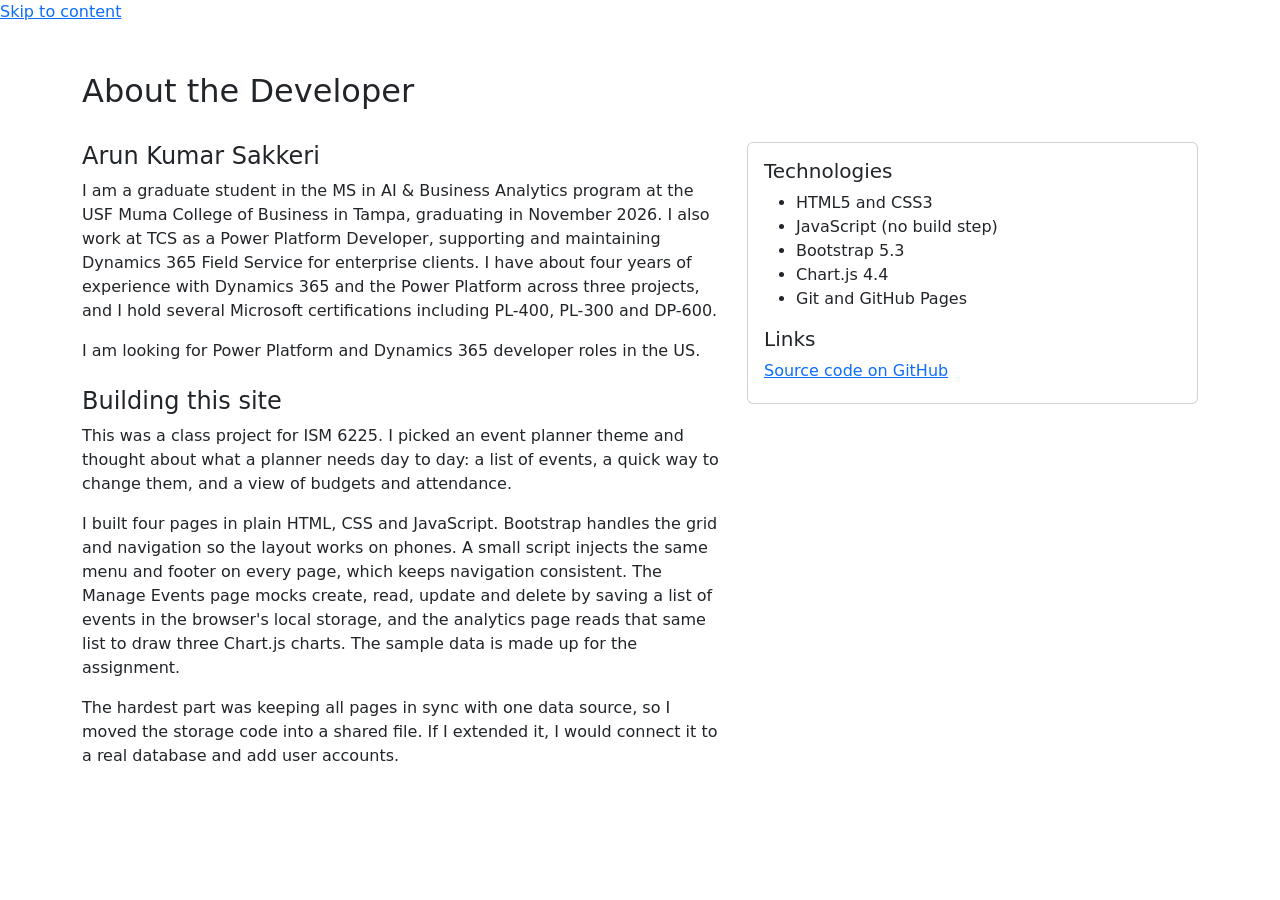
==== aboutus.html @ 91e90a61 "Add files via upload" ====
<!doctype html>
<html lang="en">
<head>
<meta charset="utf-8"><meta name="viewport" content="width=device-width,initial-scale=1">
<title>Eventually Planner | About Us</title>
<link href="https://cdn.jsdelivr.net/npm/bootstrap@5.3.3/dist/css/bootstrap.min.css" rel="stylesheet">
<link href="css/style.css" rel="stylesheet">
</head>
<body>
<a class="skip" href="#main">Skip to content</a>
<div id="site-nav"></div>
<main id="main" class="container my-5">
 <h1 class="h2">About the Developer</h1>
 <div class="row g-4 mt-1">
  <div class="col-lg-7">
   <h2 class="h4">Arun Kumar Sakkeri</h2>
   <p>I am a graduate student in the MS in AI &amp; Business Analytics program at the USF Muma College of Business in Tampa, graduating in November 2026. I also work at TCS as a Power Platform Developer, supporting and maintaining Dynamics 365 Field Service for enterprise clients. I have about four years of experience with Dynamics 365 and the Power Platform across three projects, and I hold several Microsoft certifications including PL-400, PL-300 and DP-600.</p>
   <p>I am looking for Power Platform and Dynamics 365 developer roles in the US.</p>
   <h2 class="h4 mt-4">Building this site</h2>
   <p>This was a class project for ISM 6225. I picked an event planner theme and thought about what a planner needs day to day: a list of events, a quick way to change them, and a view of budgets and attendance.</p>
   <p>I built four pages in plain HTML, CSS and JavaScript. Bootstrap handles the grid and navigation so the layout works on phones. A small script injects the same menu and footer on every page, which keeps navigation consistent. The Manage Events page mocks create, read, update and delete by saving a list of events in the browser's local storage, and the analytics page reads that same list to draw three Chart.js charts. The sample data is made up for the assignment.</p>
   <p>The hardest part was keeping all pages in sync with one data source, so I moved the storage code into a shared file. If I extended it, I would connect it to a real database and add user accounts.</p>
  </div>
  <div class="col-lg-5">
   <div class="card card-body">
    <h2 class="h5">Technologies</h2>
    <ul class="mb-3"><li>HTML5 and CSS3</li><li>JavaScript (no build step)</li><li>Bootstrap 5.3</li><li>Chart.js 4.4</li><li>Git and GitHub Pages</li></ul>
    <h2 class="h5">Links</h2>
    <p class="mb-1"><a href="https://github.com/arunsakkeri/event-planner" target="_blank" rel="noopener">Source code on GitHub</a></p>
   </div>
  </div>
 </div>
</main>
<div id="site-footer"></div>
<script src="https://cdn.jsdelivr.net/npm/bootstrap@5.3.3/dist/js/bootstrap.bundle.min.js"></script>
<script src="js/layout.js"></script>
</body>
</html>
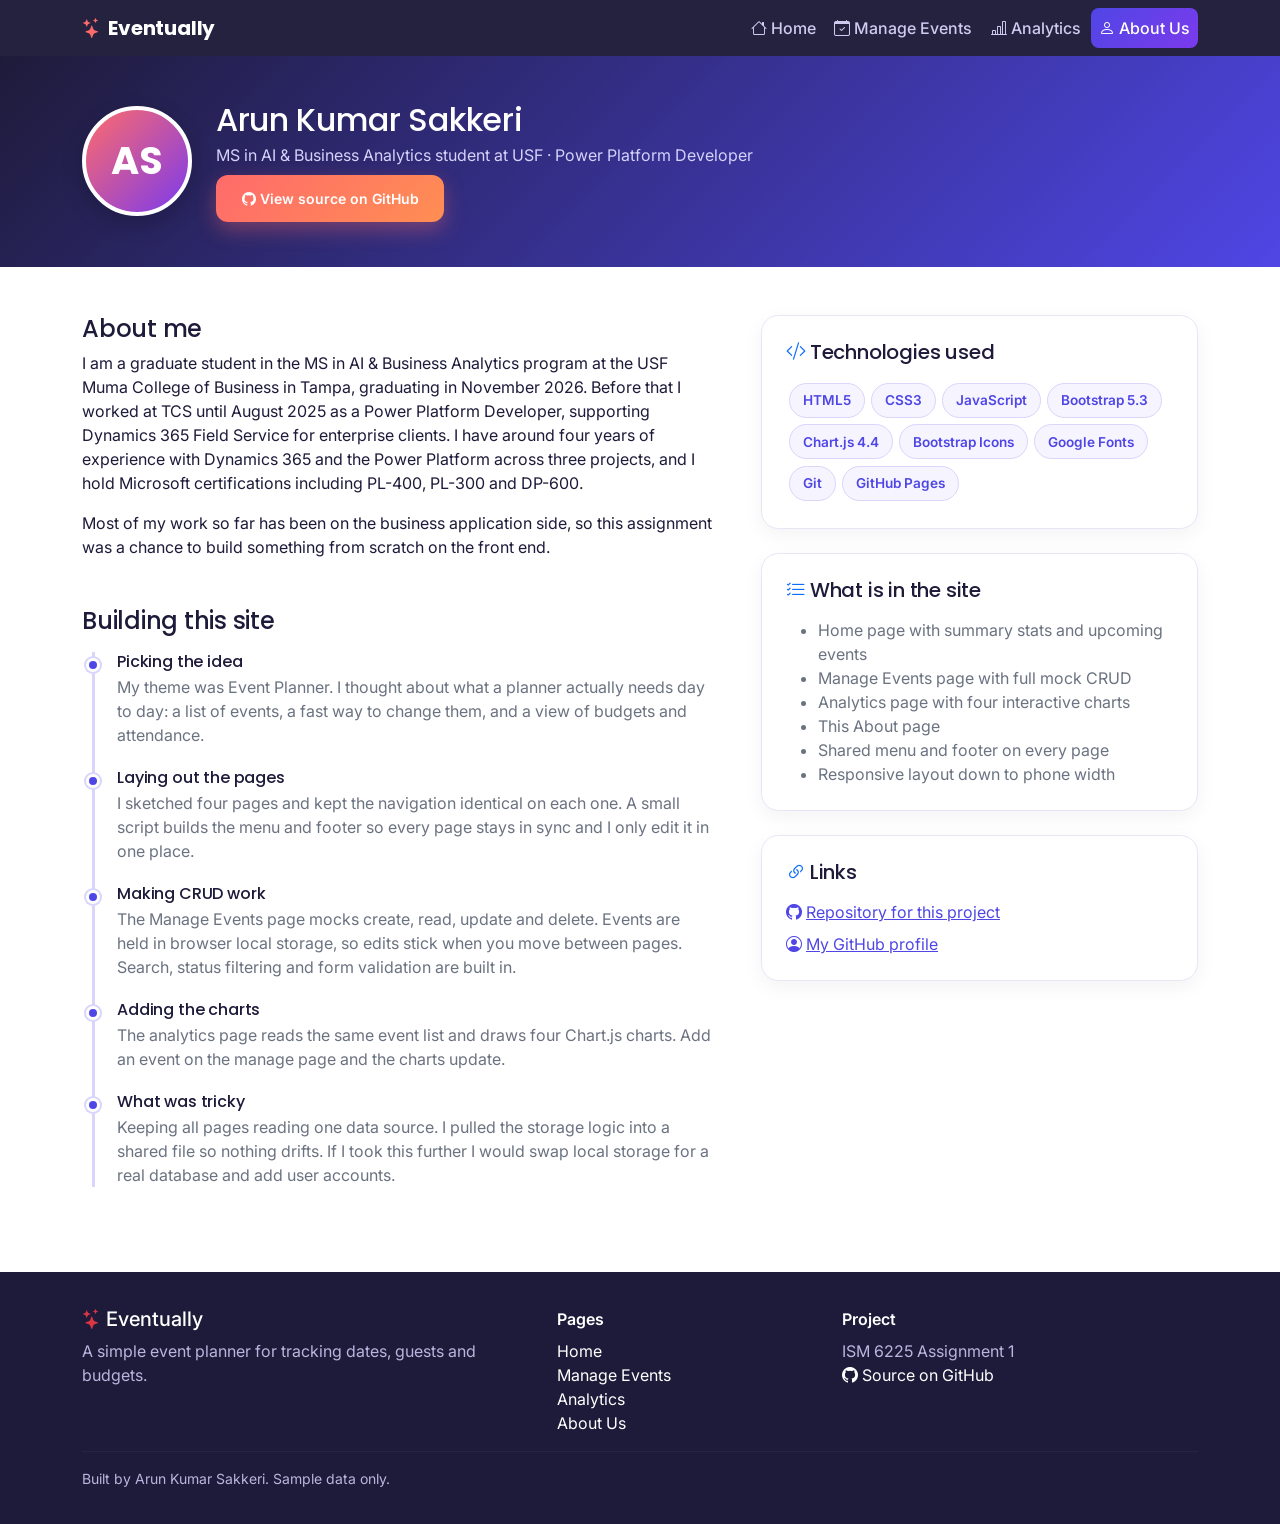
==== commit 8ddb8d2f: "Add files via upload" ====
--- a/aboutus.html
+++ b/aboutus.html
@@ -2,31 +2,57 @@
 <html lang="en">
 <head>
 <meta charset="utf-8"><meta name="viewport" content="width=device-width,initial-scale=1">
-<title>Eventually Planner | About Us</title>
+<title>Eventually | About Us</title>
+<link rel="preconnect" href="https://fonts.googleapis.com"><link rel="preconnect" href="https://fonts.gstatic.com" crossorigin>
+<link href="https://fonts.googleapis.com/css2?family=Inter:wght@400;500;600&family=Poppins:wght@600;700;800&display=swap" rel="stylesheet">
 <link href="https://cdn.jsdelivr.net/npm/bootstrap@5.3.3/dist/css/bootstrap.min.css" rel="stylesheet">
+<link href="https://cdn.jsdelivr.net/npm/bootstrap-icons@1.11.3/font/bootstrap-icons.min.css" rel="stylesheet">
 <link href="css/style.css" rel="stylesheet">
 </head>
 <body>
 <a class="skip" href="#main">Skip to content</a>
 <div id="site-nav"></div>
+<header class="page-head"><div class="container d-flex flex-wrap align-items-center gap-4">
+ <div class="avatar">AS</div>
+ <div><h1 class="h2 mb-1">Arun Kumar Sakkeri</h1><p>MS in AI &amp; Business Analytics student at USF &middot; Power Platform Developer</p>
+ <a class="btn btn-grad btn-sm mt-2" href="https://github.com/arunsakkeri/event-planner" target="_blank" rel="noopener"><i class="bi bi-github me-1"></i>View source on GitHub</a></div>
+</div></header>
 <main id="main" class="container my-5">
- <h1 class="h2">About the Developer</h1>
- <div class="row g-4 mt-1">
+ <div class="row g-5">
   <div class="col-lg-7">
-   <h2 class="h4">Arun Kumar Sakkeri</h2>
-   <p>I am a graduate student in the MS in AI &amp; Business Analytics program at the USF Muma College of Business in Tampa, graduating in November 2026. I also work at TCS as a Power Platform Developer, supporting and maintaining Dynamics 365 Field Service for enterprise clients. I have about four years of experience with Dynamics 365 and the Power Platform across three projects, and I hold several Microsoft certifications including PL-400, PL-300 and DP-600.</p>
-   <p>I am looking for Power Platform and Dynamics 365 developer roles in the US.</p>
-   <h2 class="h4 mt-4">Building this site</h2>
-   <p>This was a class project for ISM 6225. I picked an event planner theme and thought about what a planner needs day to day: a list of events, a quick way to change them, and a view of budgets and attendance.</p>
-   <p>I built four pages in plain HTML, CSS and JavaScript. Bootstrap handles the grid and navigation so the layout works on phones. A small script injects the same menu and footer on every page, which keeps navigation consistent. The Manage Events page mocks create, read, update and delete by saving a list of events in the browser's local storage, and the analytics page reads that same list to draw three Chart.js charts. The sample data is made up for the assignment.</p>
-   <p>The hardest part was keeping all pages in sync with one data source, so I moved the storage code into a shared file. If I extended it, I would connect it to a real database and add user accounts.</p>
+   <h2 class="h4">About me</h2>
+   <p>I am a graduate student in the MS in AI &amp; Business Analytics program at the USF Muma College of Business in Tampa, graduating in November 2026. Before that I worked at TCS until August 2025 as a Power Platform Developer, supporting Dynamics 365 Field Service for enterprise clients. I have around four years of experience with Dynamics 365 and the Power Platform across three projects, and I hold Microsoft certifications including PL-400, PL-300 and DP-600.</p>
+   <p>Most of my work so far has been on the business application side, so this assignment was a chance to build something from scratch on the front end.</p>
+
+   <h2 class="h4 mt-5">Building this site</h2>
+   <div class="timeline mt-3">
+    <div class="item"><h3 class="h6 mb-1">Picking the idea</h3><p class="section-sub mb-0">My theme was Event Planner. I thought about what a planner actually needs day to day: a list of events, a fast way to change them, and a view of budgets and attendance.</p></div>
+    <div class="item"><h3 class="h6 mb-1">Laying out the pages</h3><p class="section-sub mb-0">I sketched four pages and kept the navigation identical on each one. A small script builds the menu and footer so every page stays in sync and I only edit it in one place.</p></div>
+    <div class="item"><h3 class="h6 mb-1">Making CRUD work</h3><p class="section-sub mb-0">The Manage Events page mocks create, read, update and delete. Events are held in browser local storage, so edits stick when you move between pages. Search, status filtering and form validation are built in.</p></div>
+    <div class="item"><h3 class="h6 mb-1">Adding the charts</h3><p class="section-sub mb-0">The analytics page reads the same event list and draws four Chart.js charts. Add an event on the manage page and the charts update.</p></div>
+    <div class="item"><h3 class="h6 mb-1">What was tricky</h3><p class="section-sub mb-0">Keeping all pages reading one data source. I pulled the storage logic into a shared file so nothing drifts. If I took this further I would swap local storage for a real database and add user accounts.</p></div>
+   </div>
   </div>
   <div class="col-lg-5">
-   <div class="card card-body">
-    <h2 class="h5">Technologies</h2>
-    <ul class="mb-3"><li>HTML5 and CSS3</li><li>JavaScript (no build step)</li><li>Bootstrap 5.3</li><li>Chart.js 4.4</li><li>Git and GitHub Pages</li></ul>
-    <h2 class="h5">Links</h2>
-    <p class="mb-1"><a href="https://github.com/arunsakkeri/event-planner" target="_blank" rel="noopener">Source code on GitHub</a></p>
+   <div class="panel p-4 mb-4">
+    <h2 class="h5 mb-3"><i class="bi bi-code-slash text-primary me-1"></i>Technologies used</h2>
+    <div><span class="skill">HTML5</span><span class="skill">CSS3</span><span class="skill">JavaScript</span><span class="skill">Bootstrap 5.3</span><span class="skill">Chart.js 4.4</span><span class="skill">Bootstrap Icons</span><span class="skill">Google Fonts</span><span class="skill">Git</span><span class="skill">GitHub Pages</span></div>
+   </div>
+   <div class="panel p-4 mb-4">
+    <h2 class="h5 mb-3"><i class="bi bi-list-check text-primary me-1"></i>What is in the site</h2>
+    <ul class="mb-0 section-sub">
+     <li>Home page with summary stats and upcoming events</li>
+     <li>Manage Events page with full mock CRUD</li>
+     <li>Analytics page with four interactive charts</li>
+     <li>This About page</li>
+     <li>Shared menu and footer on every page</li>
+     <li>Responsive layout down to phone width</li>
+    </ul>
+   </div>
+   <div class="panel p-4">
+    <h2 class="h5 mb-3"><i class="bi bi-link-45deg text-primary me-1"></i>Links</h2>
+    <p class="mb-2"><a href="https://github.com/arunsakkeri/event-planner" target="_blank" rel="noopener"><i class="bi bi-github me-1"></i>Repository for this project</a></p>
+    <p class="mb-0"><a href="https://github.com/arunsakkeri" target="_blank" rel="noopener"><i class="bi bi-person-circle me-1"></i>My GitHub profile</a></p>
    </div>
   </div>
  </div>
--- a/css/style.css
+++ b/css/style.css
@@ -0,0 +1,97 @@
+:root{--ink:#1e1b3a;--indigo:#4f46e5;--violet:#7c3aed;--coral:#ff6b6b;--amber:#f59e0b;--mint:#10b981;--soft:#f6f5ff;--line:#e8e6f5;--muted:#6b7280}
+*{scroll-behavior:smooth}
+body{font-family:Inter,system-ui,-apple-system,"Segoe UI",sans-serif;color:var(--ink);background:#fff}
+h1,h2,h3,h4,h5,.navbar-brand{font-family:Poppins,Inter,sans-serif;letter-spacing:-.01em}
+a{color:var(--indigo)}
+.skip{position:absolute;left:-999px}.skip:focus{left:8px;top:8px;z-index:99;background:#fff;padding:.5rem}
+
+/* nav */
+.navbar{background:rgba(30,27,58,.97);backdrop-filter:blur(8px);position:sticky;top:0;z-index:50}
+.navbar-brand{font-weight:700;color:#fff}.navbar-brand i{color:var(--coral);margin-right:.4rem}
+.navbar .nav-link{color:#cfcbf0;font-weight:500;padding:.5rem .9rem;border-radius:.5rem;margin-left:.15rem}
+.navbar .nav-link:hover{color:#fff;background:rgba(255,255,255,.08)}
+.navbar .nav-link.active{color:#fff;background:linear-gradient(135deg,var(--indigo),var(--violet))}
+
+/* hero */
+.hero{position:relative;overflow:hidden;color:#fff;padding:5.5rem 0 7rem;background:linear-gradient(135deg,#1e1b3a 0%,#3b2f8f 55%,#7c3aed 100%)}
+.hero:before,.hero:after{content:"";position:absolute;border-radius:50%;filter:blur(60px);opacity:.45}
+.hero:before{width:380px;height:380px;background:var(--coral);top:-120px;right:-80px}
+.hero:after{width:320px;height:320px;background:#22d3ee;bottom:-160px;left:-60px;opacity:.3}
+.hero .container{position:relative;z-index:1}
+.eyebrow{display:inline-block;background:rgba(255,255,255,.14);border:1px solid rgba(255,255,255,.25);padding:.35rem .9rem;border-radius:2rem;font-size:.85rem;margin-bottom:1.2rem}
+.hero h1{font-weight:800;font-size:clamp(2.2rem,5vw,3.6rem);line-height:1.1}
+.hero h1 span{background:linear-gradient(90deg,#ffb4b4,#ffd88a);-webkit-background-clip:text;background-clip:text;color:transparent}
+.hero p.lead{color:#dcd8fb;max-width:34rem}
+.btn-grad{background:linear-gradient(135deg,var(--coral),#ff8e53);border:0;color:#fff;font-weight:600;padding:.8rem 1.6rem;border-radius:.75rem;box-shadow:0 8px 20px rgba(255,107,107,.35)}
+.btn-grad:hover{color:#fff;transform:translateY(-2px)}
+.btn-ghost{border:1.5px solid rgba(255,255,255,.5);color:#fff;font-weight:600;padding:.8rem 1.6rem;border-radius:.75rem}
+.btn-ghost:hover{background:rgba(255,255,255,.12);color:#fff}
+.next-card{background:#fff;color:var(--ink);border-radius:1.25rem;padding:1.4rem;box-shadow:0 25px 50px rgba(0,0,0,.3);transform:rotate(2deg);max-width:340px;margin-left:auto}
+.next-card .label{font-size:.75rem;text-transform:uppercase;letter-spacing:.08em;color:var(--muted)}
+.next-card .title{font-family:Poppins;font-weight:700;font-size:1.25rem}
+.next-card .row-i{display:flex;gap:.6rem;align-items:center;color:#4b5563;font-size:.92rem;margin-top:.5rem}
+.next-card .row-i i{color:var(--indigo)}
+.progress{height:8px;border-radius:8px;background:var(--line)}.progress-bar{background:linear-gradient(90deg,var(--indigo),var(--violet))}
+
+/* stats overlap */
+.stats-wrap{margin-top:-4rem;position:relative;z-index:2}
+.stat{background:#fff;border-radius:1rem;padding:1.3rem;box-shadow:0 10px 30px rgba(30,27,58,.1);display:flex;gap:1rem;align-items:center;height:100%}
+.stat .ico{width:48px;height:48px;border-radius:.9rem;display:grid;place-items:center;font-size:1.4rem;color:#fff;flex:none}
+.stat .num{font-family:Poppins;font-size:1.6rem;font-weight:700;line-height:1.1}
+.stat .lbl{color:var(--muted);font-size:.85rem}
+.g1{background:linear-gradient(135deg,#6366f1,#8b5cf6)}.g2{background:linear-gradient(135deg,#ff6b6b,#ff8e53)}.g3{background:linear-gradient(135deg,#10b981,#34d399)}.g4{background:linear-gradient(135deg,#f59e0b,#fbbf24)}
+
+/* sections */
+.section-title{font-weight:700}
+.section-sub{color:var(--muted)}
+.feature{border:1px solid var(--line);border-radius:1.1rem;padding:1.6rem;height:100%;background:#fff;transition:.2s}
+.feature:hover{transform:translateY(-4px);box-shadow:0 14px 30px rgba(79,70,229,.12);border-color:#cfcaf7}
+.feature .ico{width:52px;height:52px;border-radius:1rem;display:grid;place-items:center;font-size:1.5rem;color:#fff;margin-bottom:1rem}
+.steps .step{position:relative;padding-left:3.4rem;margin-bottom:1.4rem}
+.steps .n{position:absolute;left:0;top:0;width:2.4rem;height:2.4rem;border-radius:50%;background:var(--soft);color:var(--indigo);font-weight:700;display:grid;place-items:center;border:2px solid #d9d5fb}
+.band{background:var(--soft)}
+
+/* event cards */
+.ev-card{border:1px solid var(--line);border-radius:1.1rem;padding:1.2rem;background:#fff;height:100%;display:flex;gap:1rem;transition:.2s}
+.ev-card:hover{box-shadow:0 12px 26px rgba(30,27,58,.1);transform:translateY(-3px)}
+.date-box{flex:none;width:62px;border-radius:.9rem;background:linear-gradient(135deg,var(--indigo),var(--violet));color:#fff;text-align:center;padding:.5rem 0;height:max-content}
+.date-box .m{font-size:.7rem;text-transform:uppercase;letter-spacing:.08em;opacity:.85}
+.date-box .d{font-family:Poppins;font-size:1.5rem;font-weight:700;line-height:1}
+.ev-card h3{font-size:1.05rem;font-weight:600;margin:0 0 .3rem}
+.meta{color:var(--muted);font-size:.88rem}
+.chip{display:inline-block;font-size:.72rem;font-weight:600;padding:.2rem .6rem;border-radius:2rem;background:var(--soft);color:var(--indigo)}
+.cta{background:linear-gradient(135deg,#1e1b3a,#4f46e5);color:#fff;border-radius:1.5rem;padding:3rem 2rem;text-align:center}
+
+/* page header */
+.page-head{background:linear-gradient(135deg,#1e1b3a,#4f46e5);color:#fff;padding:2.8rem 0}
+.page-head p{color:#d6d2fa;margin:0}
+
+/* forms and tables */
+.panel{border:1px solid var(--line);border-radius:1.1rem;background:#fff;box-shadow:0 6px 20px rgba(30,27,58,.05)}
+.form-control,.form-select{border-radius:.65rem;border-color:#dcd9f0;padding:.6rem .8rem}
+.form-control:focus,.form-select:focus{border-color:var(--indigo);box-shadow:0 0 0 .2rem rgba(79,70,229,.15)}
+.btn-primary{background:linear-gradient(135deg,var(--indigo),var(--violet));border:0;border-radius:.65rem;font-weight:600}
+.table thead th{font-size:.78rem;text-transform:uppercase;letter-spacing:.06em;color:var(--muted);border-bottom:2px solid var(--line)}
+.table td{vertical-align:middle}
+.badge{font-weight:600;padding:.4em .7em;border-radius:2rem}
+.badge-planned{background:#e0e7ff;color:#3730a3}.badge-confirmed{background:#d1fae5;color:#065f46}
+.badge-completed{background:#e5e7eb;color:#374151}.badge-cancelled{background:#fee2e2;color:#991b1b}
+.toast-box{position:fixed;right:1rem;bottom:1rem;z-index:99;min-width:240px}
+
+/* charts */
+.chart-box{position:relative;height:300px}
+.kpi{border-radius:1rem;padding:1.2rem;color:#fff}
+.kpi .v{font-family:Poppins;font-size:1.7rem;font-weight:700}
+.kpi .t{opacity:.9;font-size:.85rem}
+
+/* about */
+.avatar{width:110px;height:110px;border-radius:50%;display:grid;place-items:center;font-family:Poppins;font-weight:700;font-size:2.4rem;color:#fff;background:linear-gradient(135deg,var(--coral),var(--violet));border:4px solid #fff;box-shadow:0 8px 22px rgba(0,0,0,.2)}
+.skill{display:inline-block;margin:.2rem;padding:.4rem .8rem;border-radius:2rem;background:var(--soft);color:var(--indigo);font-weight:600;font-size:.85rem;border:1px solid #d9d5fb}
+.timeline{border-left:3px solid #d9d5fb;margin-left:.6rem;padding-left:1.4rem}
+.timeline .item{position:relative;margin-bottom:1.3rem}
+.timeline .item:before{content:"";position:absolute;left:-1.95rem;top:.35rem;width:14px;height:14px;border-radius:50%;background:var(--indigo);border:3px solid #fff;box-shadow:0 0 0 2px #d9d5fb}
+
+footer{background:#1e1b3a;color:#b9b5de;padding:2.2rem 0;margin-top:4rem}
+footer a{color:#fff;text-decoration:none}footer a:hover{text-decoration:underline}
+@media (max-width:575px){.next-card{transform:none;margin:2rem auto 0}.hero{padding:3.5rem 0 6rem}}
+@media (prefers-reduced-motion:reduce){*{transition:none!important;scroll-behavior:auto}}
